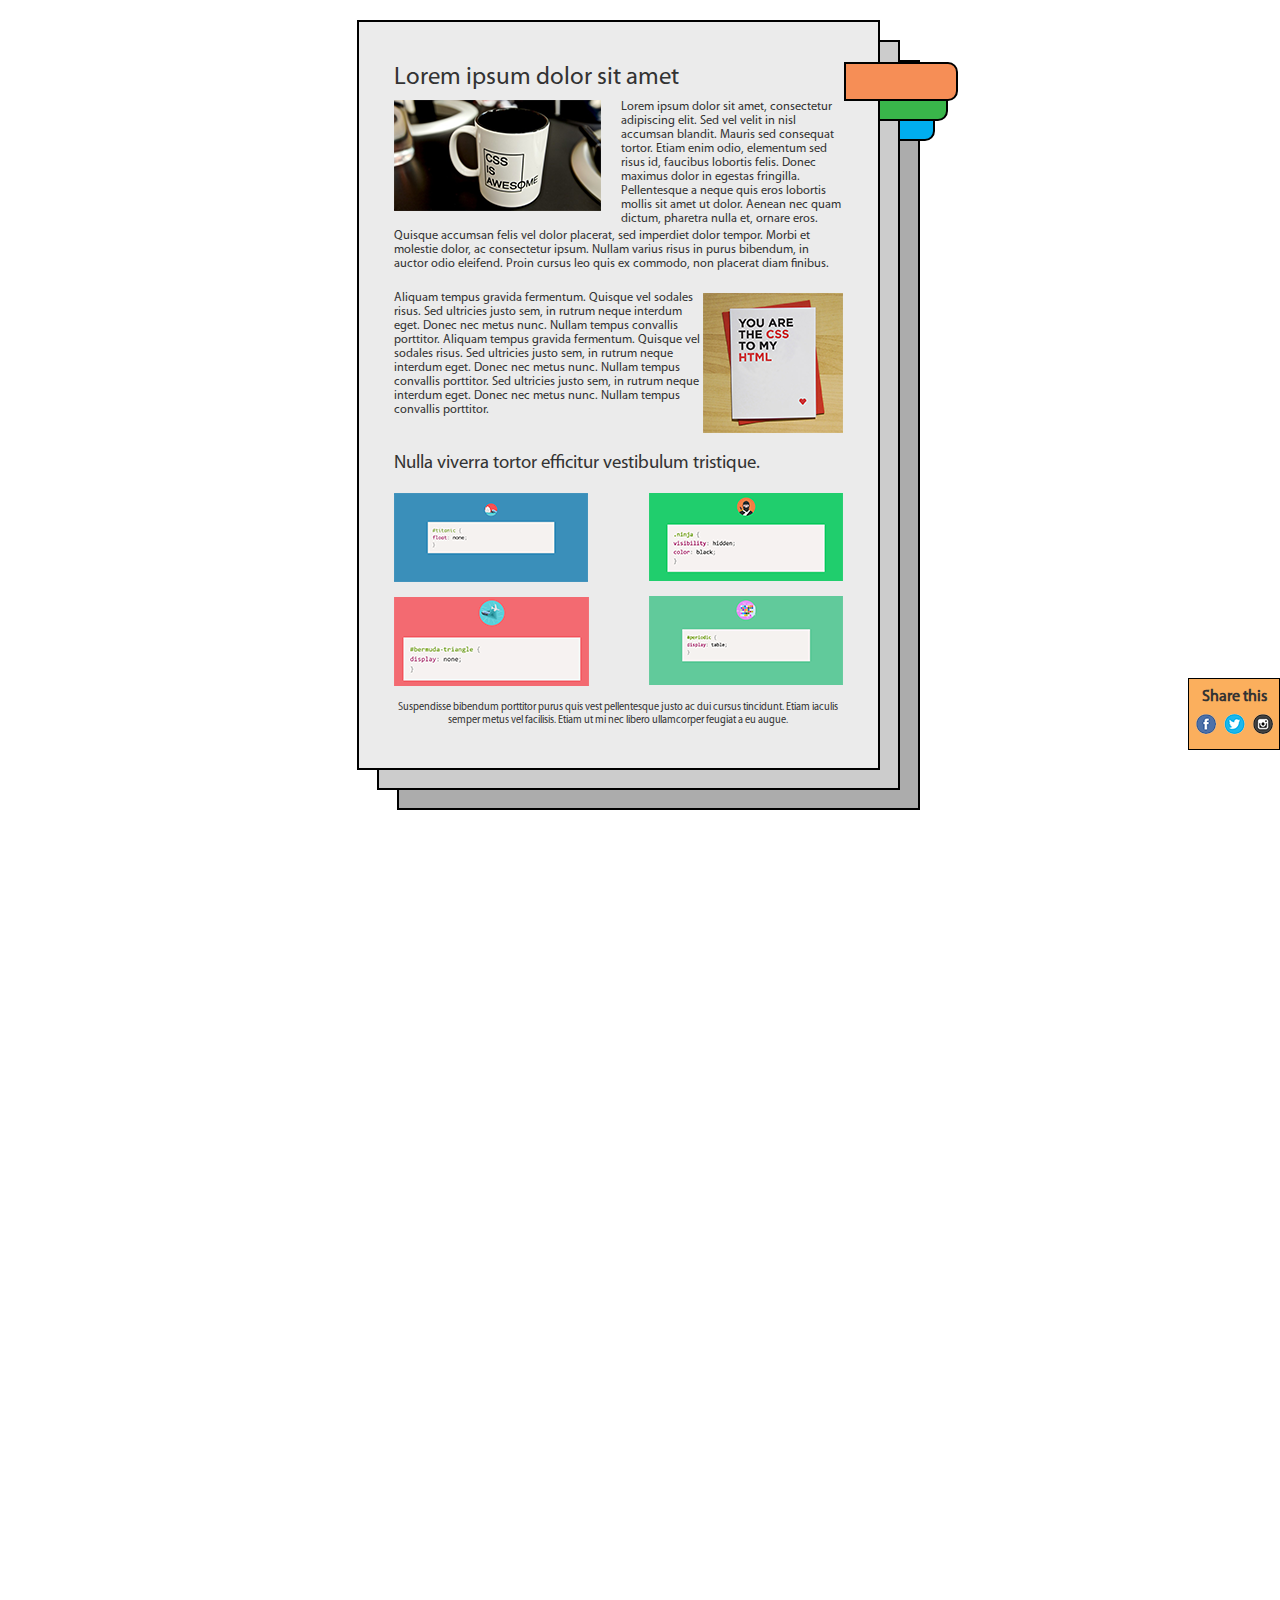
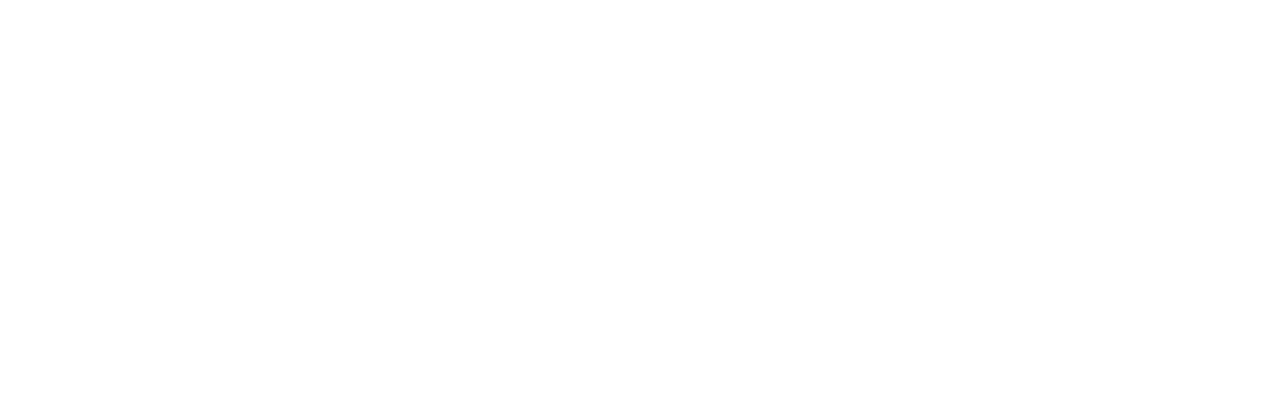
==== index.html @ a74249b1 "managment: change structure with single root directory" ====
<!DOCTYPE html>
<html lang="en">

    <head>
        <meta charset="UTF-8">
        <title>Position, Floating</title>
        <link rel="stylesheet" href="css/main.css" />
    </head>

    <body>
        <div>
            <div class="panel panel-back container">
                <div class="panel panel-middle">
                    <div class="panel panel-front">
                        <div class="mark-tracker mark-tracker-front"></div>
                        <div class="main-content-conteiner">
                            <h2 class="main-title">
                                Lorem ipsum dolor sit amet
                            </h2>
                            <div>
                                <img class="first-article-image" src="images/CSS_is_awesome.png" />
                                <p class="first-article-text">
                                    Lorem ipsum dolor sit amet, consectetur adipiscing elit. Sed vel velit in nisl accumsan blandit. Mauris sed consequat tortor. Etiam enim odio, elementum sed risus id, faucibus lobortis felis. Donec maximus dolor in egestas fringilla. Pellentesque a neque
                                    quis eros lobortis mollis sit amet ut dolor. Aenean nec quam dictum, pharetra nulla et, ornare eros.
                                </p>
                                <p class="first-article-text">
                                    Quisque accumsan felis vel dolor placerat, sed imperdiet dolor tempor. Morbi et molestie dolor, ac consectetur ipsum. Nullam varius risus in purus bibendum, in auctor odio eleifend. Proin cursus leo quis ex commodo, non placerat diam finibus.

                                </p>
                            </div>
                            <div class="second-article">
                                <img class="second-article-image" src="images/You_are_css_to_my_html.png" />
                                <p class="second-article-text">
                                    Aliquam tempus gravida fermentum. Quisque vel sodales risus. Sed ultricies justo sem, in rutrum neque interdum eget. Donec nec metus nunc. Nullam tempus convallis porttitor. Aliquam tempus gravida fermentum. Quisque vel sodales risus. Sed ultricies justo
                                    sem, in rutrum neque interdum eget. Donec nec metus nunc. Nullam tempus convallis porttitor. Sed ultricies justo sem, in rutrum neque interdum eget. Donec nec metus nunc. Nullam tempus convallis porttitor.
                                </p>
                            </div>
                            <h3 class="secondary-title">
                                Nulla viverra tortor efficitur vestibulum tristique.
                            </h3>
                            <div class="examples-container">
                                <img src="images/example_1.png" />
                                <img src="images/example_2.png" />
                                <img src="images/example_3.png" />
                                <img src="images/example_4.png" />
                            </div>
                            <div class="footer" style="margin-top:15px;">
                                <p class="footer-text" style="text-align:center; font-size:0.65em;">
                                    Suspendisse bibendum porttitor purus quis vest pellentesque justo ac dui cursus tincidunt. Etiam iaculis semper metus vel facilisis. Etiam ut mi nec libero ullamcorper feugiat a eu augue.

                                </p>

                            </div>
                        </div>


                    </div>
                    <div class="mark-tracker mark-tracker-middle"></div>
                </div>
                <div class="mark-tracker mark-tracker-back"></div>
            </div>
            <div class="share">
                <div class="share-text-container">
                    <p class="share-text">Share this</p>
                </div>
                <div class="share-icons-container">
                    <img src="images/shareIcons.png" />
                </div>
            </div>

        </div>
    </body>

</html>
---- css/main.css ----
body{
    height: 2000px;
    font-family: MyriadPro-Regular;
    color:#333;


}
.panel{
    box-sizing:border-box;
    width:523px;
    height:750px;
    border:2px solid #000;
    position:absolute;
    right:18px;
    bottom:18px;

}
.panel-front{
    z-index:20;
    background:#ebebeb;
}
.panel-middle{
    z-index:21;
    background:#cccccc;
}
.panel-back{
    z-index:22;
    background:#acacac;
}
.container{
    left:36px;
    right:0;
    margin: 0 auto;
    top:0px;
    margin-top:60px;

}
.mark-tracker-front{
    background:#f68e56;
    right:-80px;
}

.mark-tracker-middle{
    background:#39b54a;
    position:absolute;
    right:-50px;
}
.mark-tracker-back{
    background:#00aeef;
    position:absolute;
    right:-17px;
}

.mark-tracker{
    height:35px;
    width:110px;

    position:absolute;
    top:40px;

    border-radius: 0px 10px 10px 0px;
    border: 2px solid #000;
}

.share{
    position:fixed;

    height:70px;
    width:90px;
    border: 1px solid #000;
    background:#fbaf5d;
    right:0px;
    bottom:150px;
    padding:0px;
}

.share-text-container{
    height:35%;
    font-size:16px;
    text-align: center;
}
.share-icons-container{
    height:75%;
    text-align:center
}

.share-text{
    margin:9px;
    font-weight:bold;
}

.main-content-conteiner{
    padding:20px 35px 20px 35px;;

}

.main-title{
    margin-bottom:7px;
    font-size: 1.55rem;
    font-weight:lighter;
}
.secondary-title{
    font-weight:lighter;
    margin-top:35px;
    font-weight:500;
    font-size:1.17rem;

}

.first-article{
    font-size:12.3px
}

.first-article-text{
    font-size:12.4px;
    margin-top:0px;
    margin-bottom:3px
}

.first-article-image{
    float:left;
    margin-right:20px;
    margin-bottom:10px;
}

.second-article{
    margin-top:20px;

}

.second-article-text{
    font-size:12.4px;
    margin-top:0px;
}

.second-article-image{
    margin-top:2px;
    float:right;

}
.examples-container:after{
    clear:both;
    content:".";
    display:block;
    visibility: hidden;
    height:0;
}
.examples-container :nth-of-type(-n+2){
    margin-bottom: 15px;
}
.examples-container :nth-of-type(2n){
    float:left;
}
.examples-container :nth-of-type(2n+1){
    float:right;
}


@font-face {
  font-family: MyriadPro-Regular;
  src:url('fonts/MyriadPro-Regular.otf');

}
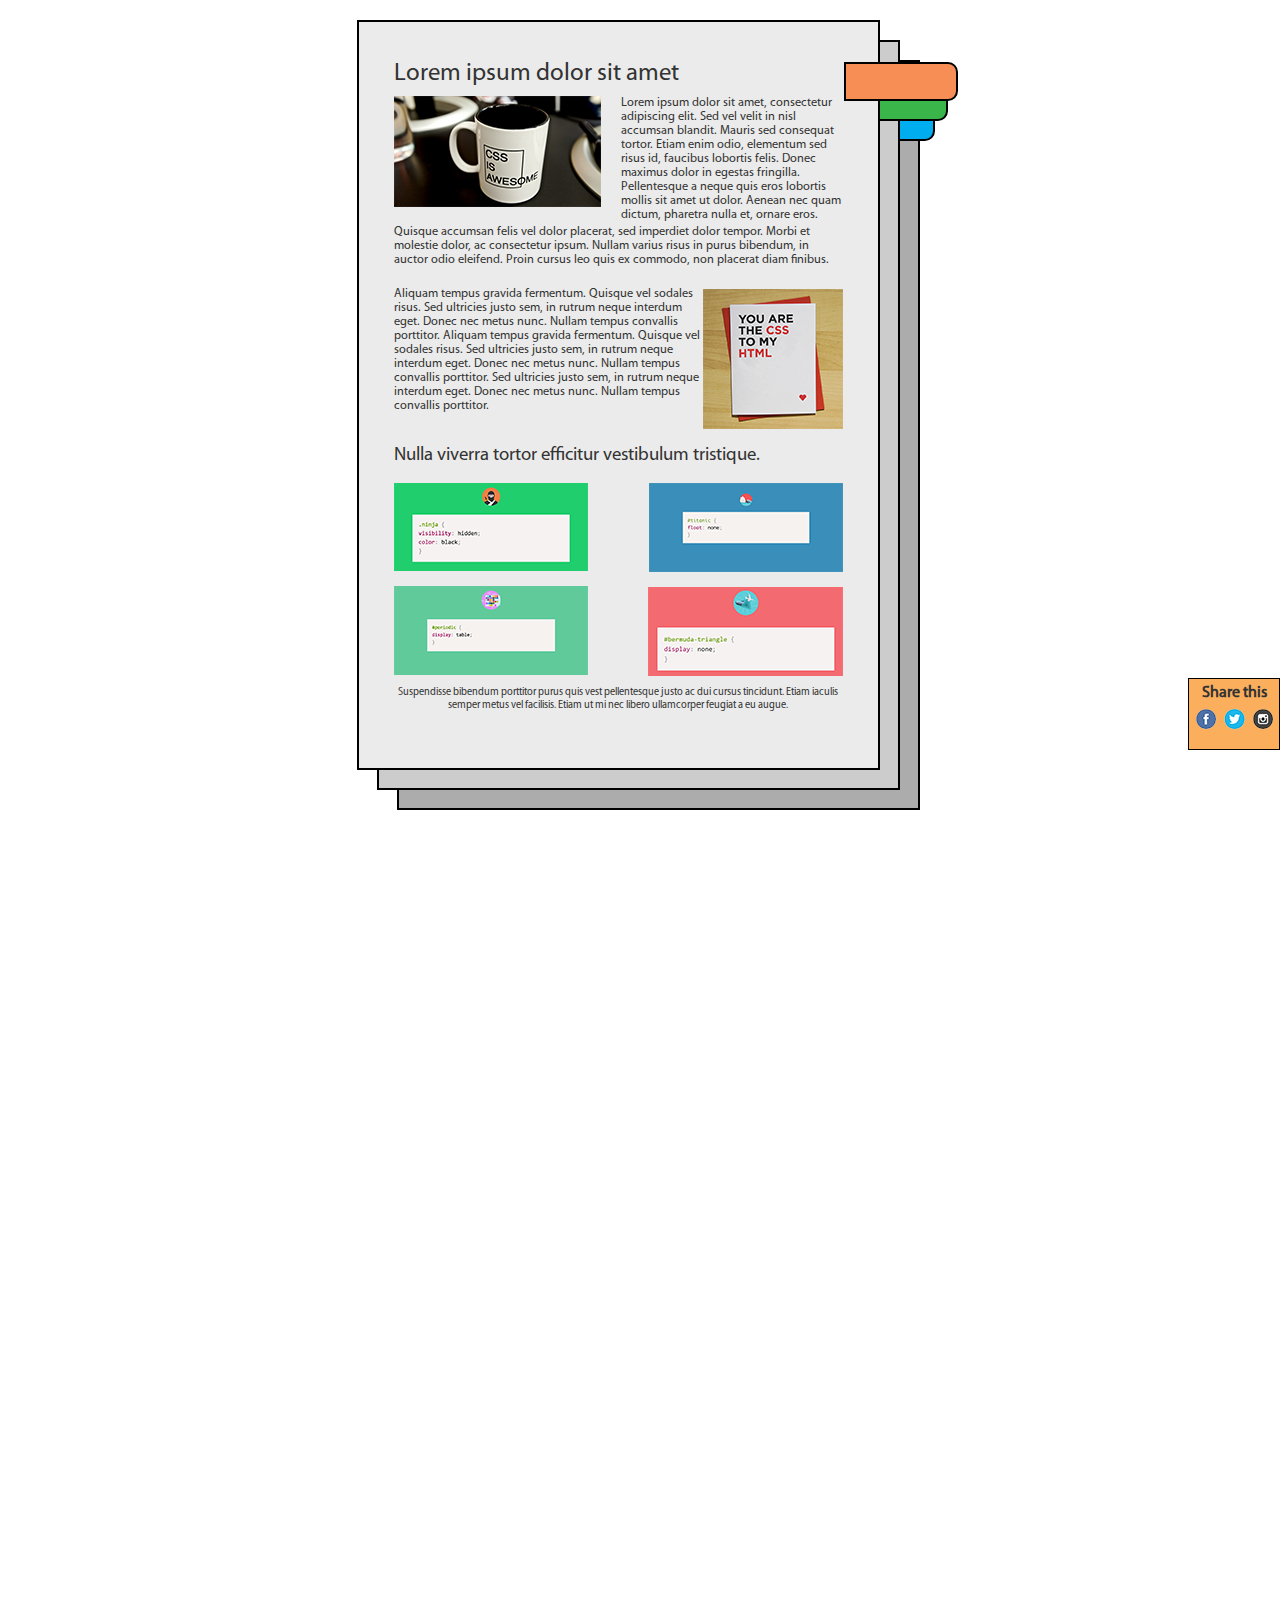
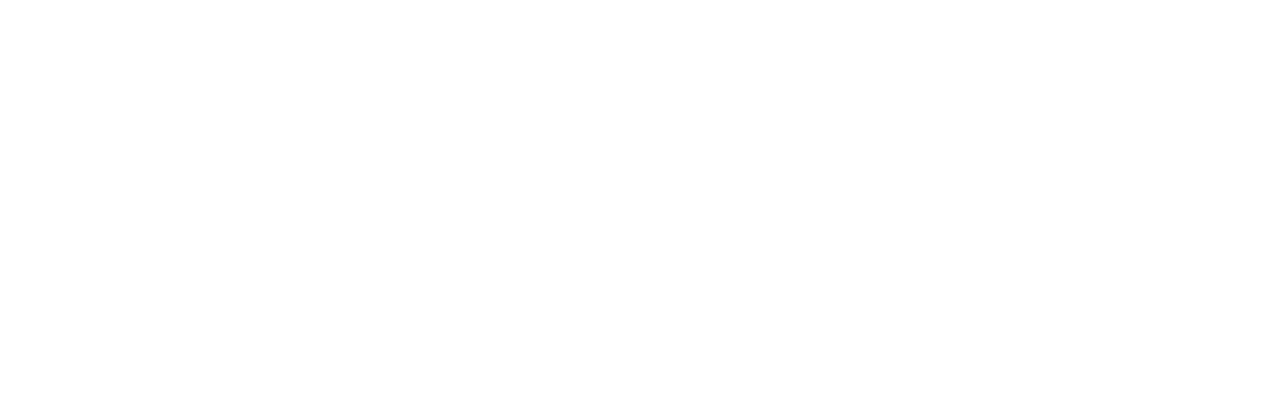
==== commit abcb952e: "fix: fix bag with inline css" ====
--- a/index.html
+++ b/index.html
@@ -8,67 +8,65 @@
     </head>
 
     <body>
-        <div>
-            <div class="panel panel-back container">
-                <div class="panel panel-middle">
-                    <div class="panel panel-front">
-                        <div class="mark-tracker mark-tracker-front"></div>
-                        <div class="main-content-conteiner">
-                            <h2 class="main-title">
-                                Lorem ipsum dolor sit amet
-                            </h2>
-                            <div>
-                                <img class="first-article-image" src="images/CSS_is_awesome.png" />
-                                <p class="first-article-text">
-                                    Lorem ipsum dolor sit amet, consectetur adipiscing elit. Sed vel velit in nisl accumsan blandit. Mauris sed consequat tortor. Etiam enim odio, elementum sed risus id, faucibus lobortis felis. Donec maximus dolor in egestas fringilla. Pellentesque a neque
-                                    quis eros lobortis mollis sit amet ut dolor. Aenean nec quam dictum, pharetra nulla et, ornare eros.
-                                </p>
-                                <p class="first-article-text">
-                                    Quisque accumsan felis vel dolor placerat, sed imperdiet dolor tempor. Morbi et molestie dolor, ac consectetur ipsum. Nullam varius risus in purus bibendum, in auctor odio eleifend. Proin cursus leo quis ex commodo, non placerat diam finibus.
+        <div class="panel panel--back">
+            <div class="panel panel--middle">
+                <div class="panel panel--front">
 
-                                </p>
-                            </div>
-                            <div class="second-article">
-                                <img class="second-article-image" src="images/You_are_css_to_my_html.png" />
-                                <p class="second-article-text">
-                                    Aliquam tempus gravida fermentum. Quisque vel sodales risus. Sed ultricies justo sem, in rutrum neque interdum eget. Donec nec metus nunc. Nullam tempus convallis porttitor. Aliquam tempus gravida fermentum. Quisque vel sodales risus. Sed ultricies justo
-                                    sem, in rutrum neque interdum eget. Donec nec metus nunc. Nullam tempus convallis porttitor. Sed ultricies justo sem, in rutrum neque interdum eget. Donec nec metus nunc. Nullam tempus convallis porttitor.
-                                </p>
-                            </div>
-                            <h3 class="secondary-title">
-                                Nulla viverra tortor efficitur vestibulum tristique.
-                            </h3>
-                            <div class="examples-container">
-                                <img src="images/example_1.png" />
-                                <img src="images/example_2.png" />
-                                <img src="images/example_3.png" />
-                                <img src="images/example_4.png" />
-                            </div>
-                            <div class="footer" style="margin-top:15px;">
-                                <p class="footer-text" style="text-align:center; font-size:0.65em;">
-                                    Suspendisse bibendum porttitor purus quis vest pellentesque justo ac dui cursus tincidunt. Etiam iaculis semper metus vel facilisis. Etiam ut mi nec libero ullamcorper feugiat a eu augue.
+                    <div class="marker marker--front"></div>
 
-                                </p>
+                    <section>
+                        <h1 class="title title--primary">Lorem ipsum dolor sit amet</h1>
+                        <img class="article-image--left" src="images/CSS_is_awesome.png" />
+                        <p class="article-text">
+                            Lorem ipsum dolor sit amet, consectetur adipiscing elit. Sed vel velit in nisl accumsan blandit. Mauris sed consequat tortor. Etiam enim odio, elementum sed risus id, faucibus lobortis felis. Donec maximus dolor in egestas fringilla. Pellentesque a neque
+                            quis eros lobortis mollis sit amet ut dolor. Aenean nec quam dictum, pharetra nulla et, ornare eros.
+                        </p>
+                        <p class="article-text article-text--with-bottom-space">
+                            Quisque accumsan felis vel dolor placerat, sed imperdiet dolor tempor. Morbi et molestie dolor, ac consectetur ipsum. Nullam varius risus in purus bibendum, in auctor odio eleifend. Proin cursus leo quis ex commodo, non placerat diam finibus.
 
-                            </div>
-                        </div>
+                        </p>
+
+                    </section>
+
+                    <section>
+                        <img class="article-image--right" src="images/You_are_css_to_my_html.png" />
+                        <p class="article-text">
+                            Aliquam tempus gravida fermentum. Quisque vel sodales risus. Sed ultricies justo sem, in rutrum neque interdum eget. Donec nec metus nunc. Nullam tempus convallis porttitor. Aliquam tempus gravida fermentum. Quisque vel sodales risus. Sed ultricies justo
+                            sem, in rutrum neque interdum eget. Donec nec metus nunc. Nullam tempus convallis porttitor. Sed ultricies justo sem, in rutrum neque interdum eget. Donec nec metus nunc. Nullam tempus convallis porttitor.
+                        </p>
+                    </section>
+
+                    <section class="examples">
+                        <h2 class="title title--secondary">
+                                    Nulla viverra tortor efficitur vestibulum tristique.
+                        </h2>
+                        <img src="images/example_1.png" />
+                        <img src="images/example_2.png" />
+                        <img src="images/example_3.png" />
+                        <img src="images/example_4.png" />
+                    </section>
+
+                    <footer>
+                        <p>
+                            Suspendisse bibendum porttitor purus quis vest pellentesque justo ac dui cursus tincidunt. Etiam iaculis semper metus vel facilisis. Etiam ut mi nec libero ullamcorper feugiat a eu augue.
+                        </p>
+                    </footer>
 
 
-                    </div>
-                    <div class="mark-tracker mark-tracker-middle"></div>
+
                 </div>
-                <div class="mark-tracker mark-tracker-back"></div>
+                <div class="marker marker--middle"></div>
             </div>
-            <div class="share">
-                <div class="share-text-container">
-                    <p class="share-text">Share this</p>
-                </div>
-                <div class="share-icons-container">
-                    <img src="images/shareIcons.png" />
-                </div>
-            </div>
+            <div class="marker marker--back"></div>
+        </div>
 
-        </div>
+
+        <section class="share">
+            <p class="share-text">Share this</p>
+            <img class="share-icons" src="images/shareIcons.png" />
+        </section>
+
+
     </body>
 
 </html>
--- a/css/main.css
+++ b/css/main.css
@@ -2,9 +2,16 @@
     height: 2000px;
     font-family: MyriadPro-Regular;
     color:#333;
+}
 
+section:after{
+    clear:both;
+    content:".";
+    display:block;
+    visibility: hidden;
+    height:0;
+}
 
-}
 .panel{
     box-sizing:border-box;
     width:523px;
@@ -15,43 +22,29 @@
     bottom:18px;
 
 }
-.panel-front{
-    z-index:20;
+
+.panel--front{
+    z-index:1;
     background:#ebebeb;
+    padding:20px 35px 20px 35px;
 }
-.panel-middle{
-    z-index:21;
+
+.panel--middle{
+    z-index:2;
     background:#cccccc;
 }
-.panel-back{
-    z-index:22;
+
+.panel--back{
+    z-index:3;
     background:#acacac;
-}
-.container{
     left:36px;
     right:0;
     margin: 0 auto;
     top:0px;
     margin-top:60px;
-
-}
-.mark-tracker-front{
-    background:#f68e56;
-    right:-80px;
 }
 
-.mark-tracker-middle{
-    background:#39b54a;
-    position:absolute;
-    right:-50px;
-}
-.mark-tracker-back{
-    background:#00aeef;
-    position:absolute;
-    right:-17px;
-}
-
-.mark-tracker{
+.marker{
     height:35px;
     width:110px;
 
@@ -61,97 +54,93 @@
     border-radius: 0px 10px 10px 0px;
     border: 2px solid #000;
 }
+.marker--front{
+    background:#f68e56;
+    right:-80px;
+}
+
+.marker--middle{
+    background:#39b54a;
+    position:absolute;
+    right:-50px;
+}
+
+.marker--back{
+    background:#00aeef;
+    position:absolute;
+    right:-17px;
+}
 
 .share{
     position:fixed;
-
+    text-align:center;
     height:70px;
     width:90px;
     border: 1px solid #000;
     background:#fbaf5d;
     right:0px;
     bottom:150px;
-    padding:0px;
+
 }
-
-.share-text-container{
-    height:35%;
-    font-size:16px;
-    text-align: center;
-}
-.share-icons-container{
-    height:75%;
-    text-align:center
+.share-icons{
+    display:inline;
 }
 
 .share-text{
-    margin:9px;
+    margin:5px;
+    vertical-align: center;
+
     font-weight:bold;
 }
 
-.main-content-conteiner{
-    padding:20px 35px 20px 35px;;
 
+.title{
+    font-weight:lighter;
 }
 
-.main-title{
+.title--primary{
     margin-bottom:7px;
     font-size: 1.55rem;
-    font-weight:lighter;
 }
-.secondary-title{
-    font-weight:lighter;
-    margin-top:35px;
-    font-weight:500;
+.title--secondary{
+
     font-size:1.17rem;
-
 }
 
-.first-article{
-    font-size:12.3px
-}
 
-.first-article-text{
+.article-text{
     font-size:12.4px;
     margin-top:0px;
     margin-bottom:3px
 }
+.article-text--with-bottom-space{
+    margin-bottom:20px;
+}
 
-.first-article-image{
+
+.article-image--left{
     float:left;
     margin-right:20px;
     margin-bottom:10px;
 }
-
-.second-article{
-    margin-top:20px;
-
+.article-image--right{
+    margin-top:2px;
+    float:right;
 }
 
-.second-article-text{
-    font-size:12.4px;
-    margin-top:0px;
+footer p{
+    text-align:center;
+    font-size:0.65em;
 }
 
-.second-article-image{
-    margin-top:2px;
-    float:right;
 
-}
-.examples-container:after{
-    clear:both;
-    content:".";
-    display:block;
-    visibility: hidden;
-    height:0;
-}
-.examples-container :nth-of-type(-n+2){
+.examples img:nth-of-type(-n+2){
     margin-bottom: 15px;
 }
-.examples-container :nth-of-type(2n){
+.examples img:nth-of-type(2n+1){
     float:left;
 }
-.examples-container :nth-of-type(2n+1){
+.examples img:nth-of-type(2n){
     float:right;
 }
 
